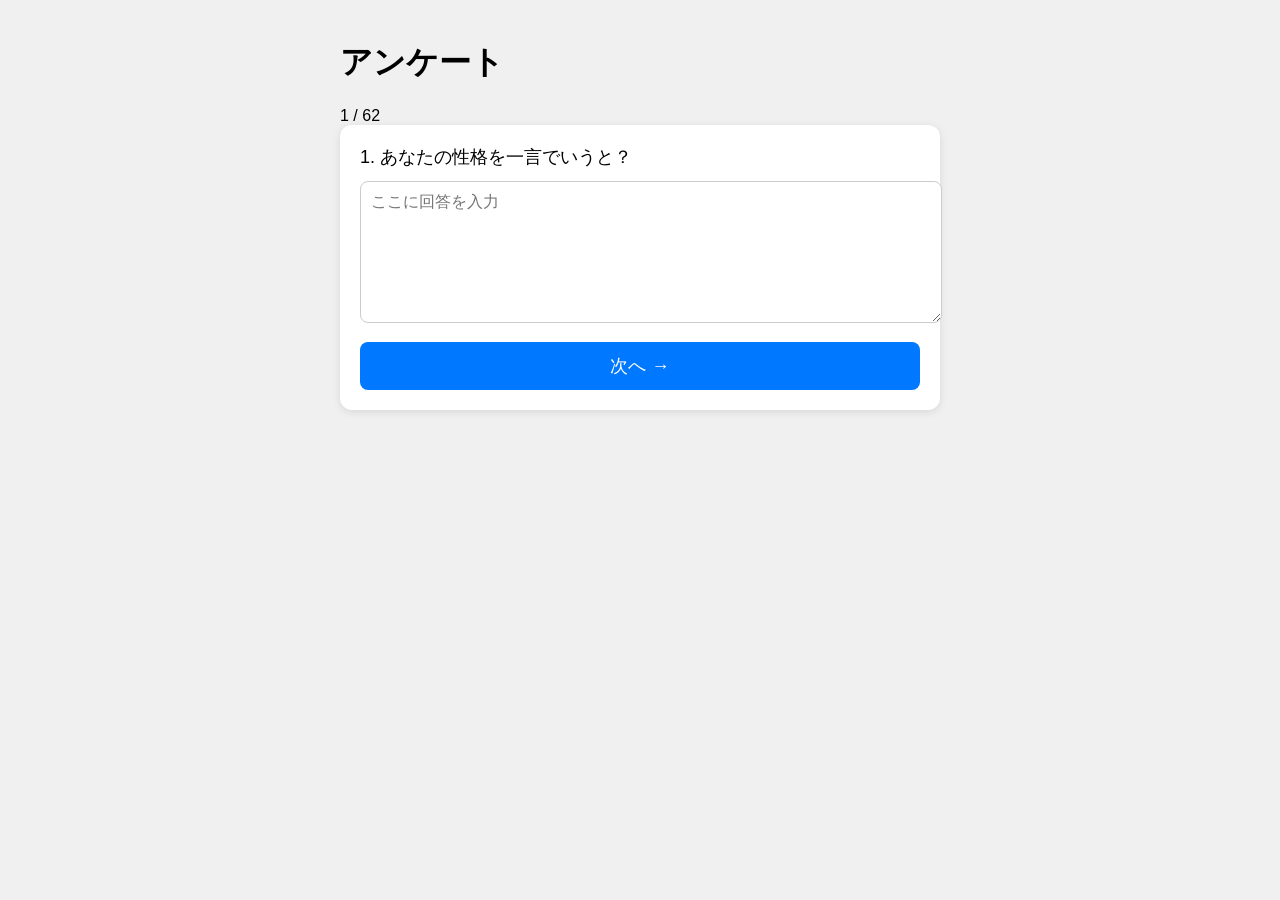
==== index.html @ 59b9e370 "Add files via upload" ====
<!DOCTYPE html>
<html lang="ja">
<head>
  <meta charset="UTF-8">
  <title>アンケート</title>
  <link rel="stylesheet" href="style.css">
</head>
<body>

<div id="app">
  <h1>アンケート</h1>
  <div id="progress"></div>
  <div id="card">
    <div id="question"></div>
    <textarea id="answer" placeholder="ここに回答を入力"></textarea>
    <button id="nextBtn">次へ →</button>
  </div>
</div>

<script src="script.js"></script>
</body>
</html>
---- style.css ----
body {
  font-family: "Hiragino Sans", "Noto Sans JP", sans-serif;
  background: #f0f0f0;
  margin: 0;
  padding: 20px;
}

#app {
  max-width: 600px;
  margin: auto;
}

#card {
  background: white;
  padding: 20px;
  border-radius: 12px;
  box-shadow: 0 2px 8px rgba(0,0,0,0.1);
}

#question {
  font-size: 18px;
  margin-bottom: 12px;
}

#answer {
  width: 100%;
  height: 120px;
  font-size: 16px;
  padding: 10px;
  border-radius: 8px;
  border: 1px solid #ccc;
}

#nextBtn {
  margin-top: 15px;
  width: 100%;
  padding: 12px;
  font-size: 18px;
  background: #0078ff;
  color: white;
  border: none;
  border-radius: 8px;
}
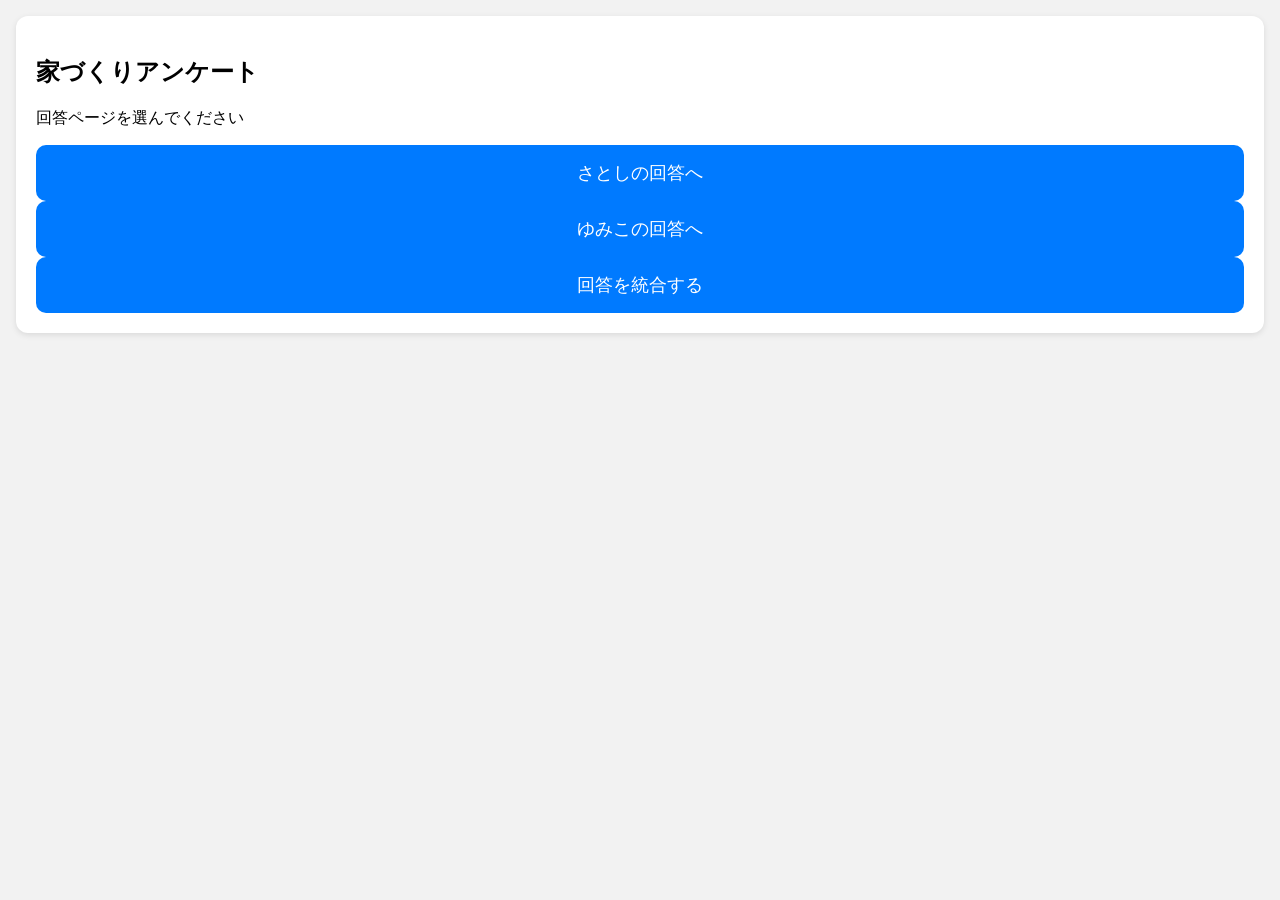
==== commit 8e76e6bd: "Update index.html" ====
--- a/index.html
+++ b/index.html
@@ -1,22 +1,22 @@
 <!DOCTYPE html>
-<html lang="ja">
+<html>
 <head>
   <meta charset="UTF-8">
-  <title>アンケート</title>
-  <link rel="stylesheet" href="style.css">
+  <meta name="viewport" content="width=device-width, initial-scale=1, maximum-scale=1">
+  <title>家づくりアンケート</title>
+  <link rel="stylesheet" href="common.css">
 </head>
 <body>
 
-<div id="app">
-  <h1>アンケート</h1>
-  <div id="progress"></div>
-  <div id="card">
-    <div id="question"></div>
-    <textarea id="answer" placeholder="ここに回答を入力"></textarea>
-    <button id="nextBtn">次へ →</button>
-  </div>
+<div id="card">
+  <h2>家づくりアンケート</h2>
+
+  <p>回答ページを選んでください</p>
+
+  <button onclick="location.href='him/index.html'">さとしの回答へ</button>
+  <button onclick="location.href='her/index.html'">ゆみこの回答へ</button>
+  <button onclick="location.href='merge/index.html'">回答を統合する</button>
 </div>
 
-<script src="script.js"></script>
 </body>
 </html>
--- a/common.css
+++ b/common.css
@@ -0,0 +1,90 @@
+/* 全体の背景 */
+body {
+  margin: 0;
+  padding: 0;
+  background: #F2F2F2;
+  font-family: -apple-system, BlinkMacSystemFont, "Helvetica Neue", sans-serif;
+}
+
+/* カード（スマホ幅いっぱい） */
+#card {
+  background: #FFFFFF;
+  width: calc(100% - 32px);   /* 左右16pxずつ余白 */
+  margin: 16px auto;
+  padding: 20px;
+  border-radius: 12px;
+  box-shadow: 0 2px 6px rgba(0,0,0,0.1);
+  box-sizing: border-box;
+}
+
+/* セクション名 */
+#section {
+  font-size: 14px;
+  color: #666;
+  margin-bottom: 8px;
+}
+
+/* 質問文（スマホで読みやすいサイズ） */
+#question {
+  font-size: 18px;
+  font-weight: bold;
+  margin-bottom: 12px;
+  line-height: 1.5;
+}
+
+/* テキストエリア（スマホ幅いっぱい） */
+textarea {
+  width: 100%;
+  min-height: 140px;
+  padding: 14px;
+  font-size: 17px;
+  border-radius: 10px;
+  border: 1px solid #CCC;
+  box-sizing: border-box;
+  margin-bottom: 18px;
+  resize: vertical;
+}
+
+/* Safariの自動ズーム防止 */
+input, textarea {
+  font-size: 16px !important;
+}
+
+/* ボタン（iOS標準風） */
+button {
+  width: 100%;
+  padding: 16px;
+  background: #007AFF;
+  color: white;
+  font-size: 18px;
+  border: none;
+  border-radius: 10px;
+  cursor: pointer;
+  box-sizing: border-box;
+}
+
+button:disabled {
+  background: #A0A0A0;
+}
+
+/* スマホ向け最適化 */
+@media (max-width: 600px) {
+  #card {
+    width: calc(100% - 24px);
+    margin: 12px auto;
+    padding: 18px;
+  }
+
+  #question {
+    font-size: 19px;
+  }
+
+  textarea {
+    font-size: 17px;
+  }
+
+  button {
+    font-size: 19px;
+    padding: 18px;
+  }
+}
